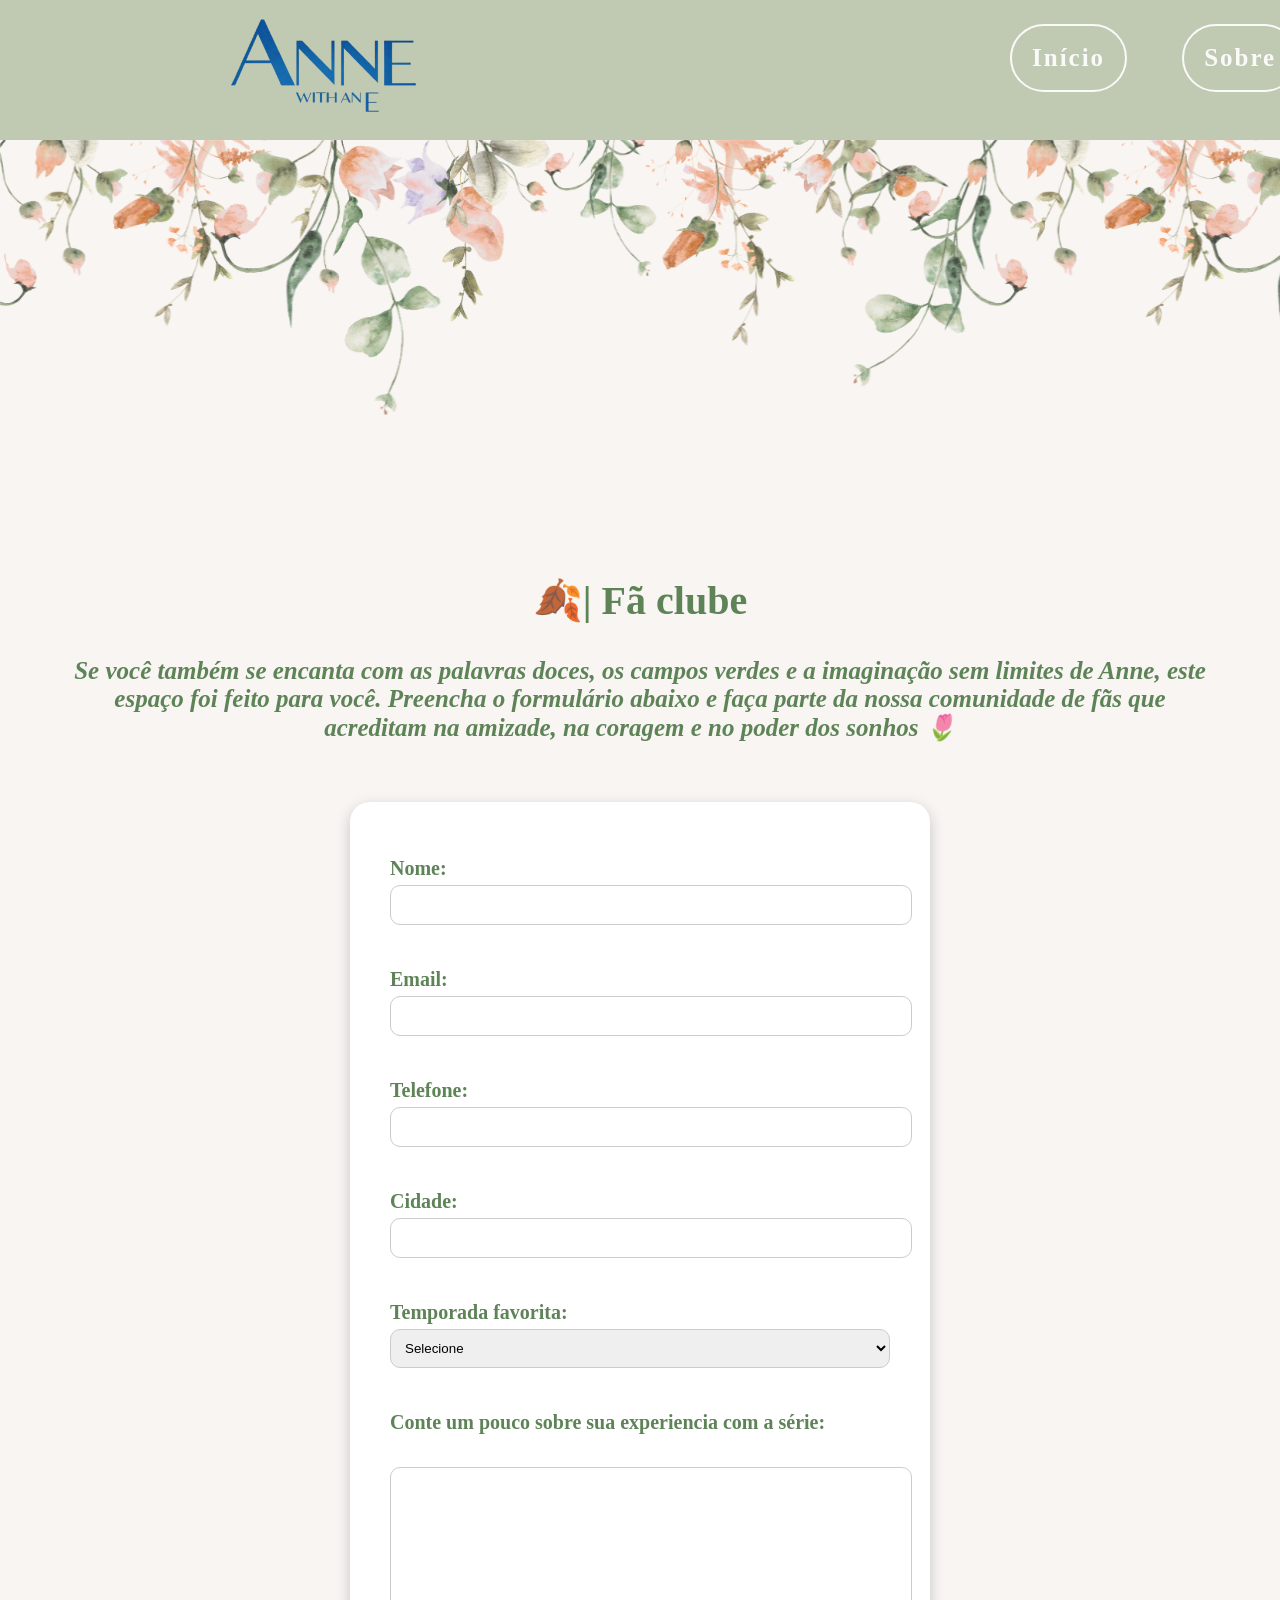
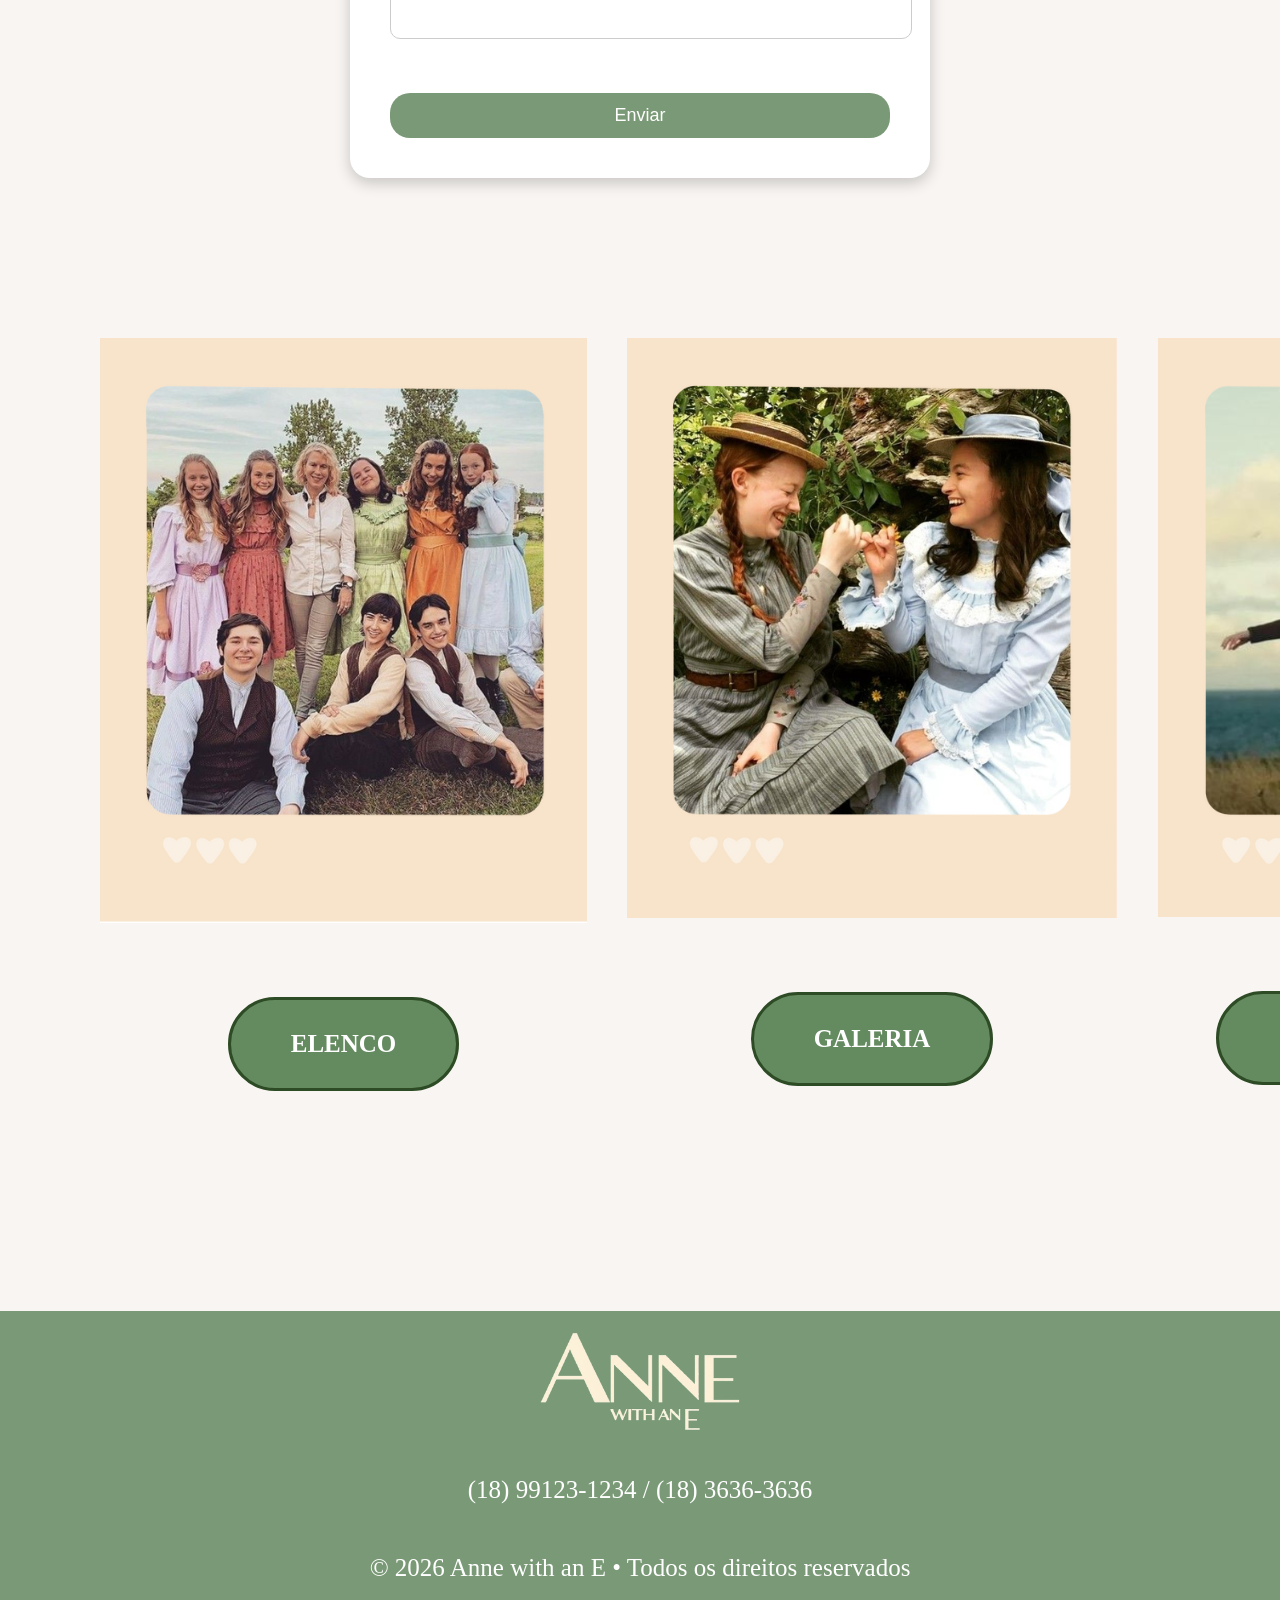
==== contato.html @ 7cd3576a "Add files via upload" ====
<!DOCTYPE html>
<html lang="en">
<head>
    <meta charset="UTF-8">
    <link rel="stylesheet" href="CSS/estilo.css">
    <title>Contato</title>
</head>
<body>

<section>
    <header class="cabecalho2">
        <div>
            <img class="logo2" src="IMG/logo.png" alt="Logo do Site">
        </div>
        <nav>
            <ul class="links">
                <a href="Inicio.html">
                    <li class="menu">Início</li>
                </a>
                <a href="sobre.html">
                    <li class="menu">Sobre</li>
                </a>
                <a href="episodio_temporada.html">
                    <li class="menu">Episódios/Temporadas</li>
                </a>
                <a href="galeria.html">
                    <li class="menu">Galeria</li>
                </a>
                <a href="">
                    <li class="menu">Fã Clube</li>
                </a>
            </ul>
        </nav>
    </header>
</section>

<div>
    <img src="IMG/decoracaoFundo.png" alt="Decoração" height="400" width="2280">
</div>


<section>
    <div>
        <h1 class="titulofaclube">🍂| Fã clube</h1>
        <p class="textofaclube">Se você também se encanta com as palavras doces, os campos verdes e a imaginação sem
            limites de Anne, este <br>
            espaço foi feito para você. Preencha o formulário abaixo e faça parte da nossa comunidade de fãs que <br>
            acreditam na amizade, na coragem e no poder dos sonhos 🌷</p>
    </div>
</section>

<section>
    <div>
        <form action="" method="POST" class="formulario">

            <label for="nome">Nome:</label>
            <input type="text" id="nome" name="nome" required>
            <br><br>

            <label for="email">Email:</label>
            <input type="text" id="email" name="email" required>
            <br><br>

            <label for="telefone">Telefone:</label>
            <input type="text" id="telefone" name="telefone" required>
            <br><br>

            <label for="cidade">Cidade:</label>
            <input type="text" id="cidade" name="cidade" required>
            <br><br>

            <label for="temporada">Temporada favorita:</label>
            <select id="temporada" name="temporada">
                <option value="">Selecione</option>
                <option value="temporada1">Temporada 1</option>
                <option value="temporada2">Temporada 2</option>
                <option value="temporada3">Temporada 3</option>
            </select>
            <br><br>

            <label for="experiencia">Conte um pouco sobre sua experiencia com a série:</label>
            <br>
            <textarea id="experiencia" name="experiencia" rows="10" cols="40" required> </textarea>
            <br><br>

            <button type="submit">Enviar</button>
        </form>
    </div>
</section>

<section class="navegacao_img, btn_navegacao">
    <div>
        <img class="img_navegacao" src="IMG/elenco.png">
        <div class="div_botao">
            <a href="sobre.html"><button class="btn_vejaMais">Elenco</button></a>
        </div>
    </div>
    <div>
        <img class="img_navegacao" src="IMG/galeria.png">
        <div class="div_botao">
            <a href="galeria.html"><button class="btn_vejaMais">Galeria</button></a>
        </div>
    </div>
    <div>
        <img class="img_navegacao" src="IMG/episodio.png">
        <div class="div_botao">
            <a href="episodio_temporada.html"><button class="btn_vejaMais">Guia de Episódios</button></a>
        </div>
    </div>
    <div>
        <img class="img_navegacao" src="IMG/membro.png">
        <div class="div_botao">
            <a href="contato.html"><button class="btn_vejaMais">Seja Membro</button></a>
        </div>
    </div>
</section>

<br><br><br><br><br>

<footer class="rodape">
    <div>
        <img class="logo_rodape" src="IMG/tituloBanner.png" alt="Logo do Site">
    </div>

    <p>(18) 99123-1234 / (18) 3636-3636</p>
    <p> © 2026 Anne with an E • Todos os direitos reservados</p>

</footer>


</body>
</html>
---- CSS/estilo.css ----
/*Inicio / home*/

body {
    margin: 0px;
    padding: 0px;
    background-color: #f8f5f2;
}

.cabecalho {
    background-color: rgba(172, 185, 155, 0.73);
    display: flex;
    justify-content: space-around;
    align-items: center;
    height: 150px;
    width: 100%;
    gap: 25px;
    position: absolute;
    bottom: 1150px;
    z-index: 9999;
}


.logo {
    display: flex;
    justify-content: left;
    position: relative;
    width: 200px;
    height: 100px;
}


.menu {
    color: #fafafa;
    letter-spacing: 2px;
    text-transform: capitalize;
    background-color: #0000;
    border: 2px solid #fafafa;
    border-radius: 40px;
    margin-left: 15px;
    font-family: Garamond;
    font-size: 25px;
    font-weight: 600;
    line-height: 24px;
    padding: 20px;
    margin: 10px;
}

li {
    display: list-item;
    unicode-bidi: isolate;
}

.links {
    display: flex;
    gap: 35px;
    list-style: none;
}

.banner {
    display: flex;
    justify-content: center;
    align-items: center;
    flex-direction: column;
    position: relative;
    width: 100%;
    height: 100%;
    text-align: center;
}

.video_container {
    position: relative;
    width: 100%;
    height: 100%;
}

.TituloBanner {
    position: absolute;
}

.FundoVideo {
    width: 100%;
    height: 100%;
}

.menu:hover {
    background-color: #648a5f;
    transition: background-color 0.5s ease;
}

.sinopse {
    align-items: center;
    justify-content: center;
}

.TituloSinopse {
    text-align: center;
    font-family: Garamond;
    font-size: 40px;
    color: #5d8357;
}

.trailer {
    display: flex;
    align-items: center;
    justify-content: center;
}

.trailerTitulo {
    text-align: center;
    font-style: italic;
    font-size: 20px;
    color: #5d8357;
}


.btn_membro {
    display: inline-block;
    background: transparent;
    color: #fff;
    border: 3px solid #fff;
    padding: 30px 60px;
    font-size: 25px;
    font-family: Garamond;
    font-weight: bold;
    text-transform: uppercase;
    position: absolute;
    bottom: 280px;
}

a {
    color: #fff;
}

.btn_membro:hover {
    background-color: #5d8357;
    transition: background-color 0.5s ease;
}

.div_botao {
    align-items: center;
    justify-content: center;
    display: flex;
    text-align: center;
}

.btn_vejaMais {
    display: inline-block;
    background: #648a5f;
    color: #fff;
    border: 3px solid #2d4b25;
    border-radius: 50px;
    padding: 30px 60px;
    font-size: 25px;
    font-family: Garamond;
    font-weight: bold;
    text-transform: uppercase;
    position: relative;
    margin: 50px;
}

.btn_vejaMais:hover {
    background-color: #33572b;
    transition: background-color 0.5s ease;
}

/*Rodapé*/

.rodape {
    display: flex;
    justify-content: center;
    align-items: center;
    flex-direction: column;
    background: #7a9a77;
    color: #fff;
    font-size: 25px;
    font-family: Garamond;
}

.logo_rodape {
    display: flex;
    justify-content: center;
    align-items: center;
    flex-direction: column;
    width: 200px;
    height: 100px;
    padding: 20px;

}

/*Imagens de navegacao*/

a {
    text-decoration: none;
}

.navegacao_img {
    display: flex;
    padding: 80px;
}

.img_navegacao {
    margin: 20px;
    gap: 20px;
    transition: transform 0.3s;
}

.img_navegacao:hover {
    transform: scale(1.1);
}

.btn_navegacao {
    display: flex;
    padding: 80px;
}

/*Episodios e Temporadas*/

.cabecalho2 {
    background-color: #ACB99BBA;
    display: flex;
    align-items: center;
    height: 140px;
    width: 100%;
    gap: 300px;
}

.logo2 {
    display: flex;
    justify-content: left;
    position: relative;
    width: 200px;
    height: 100px;
    padding: 230px;
    margin-top: -10px;
}

.iframe_trailer {
    display: flex;
    padding: 50px;
    margin: 100px;
}

.tabelaEpisodios {
    display: flex;
    margin: 150px;
}

.Sessao_episodios {
    display: flex;
}

.tabelaEpisodios {
    width: 50%;
    border-collapse: collapse;
    font-family: 'Times New Roman';
    font-size: 20px;
    color: #4A3B2E;
    border-radius: 10px;
    margin-left: auto;
    margin-right: auto;
}

th, td {
    padding: 12px 15px;
    text-align: left;
}

th {
    background-color: #B08B61; /* sépia */
    color: #fff;
    text-align: center;
    font-size: 24px;
    font-family: Garamond;
}


tr:hover {
    background-color: #EAD9C4;
    transition: background-color 0.5s ease;
}

.titulo_tabela {
    text-align: center;
    font-family: Garamond;
    font-size: 30px;
    color: #795537;
}

/*Galeria*/

.galeria {
    display: flex;
}

.img_galeria {
    margin: 20px;
    border: 4px solid #648a5f;
    transition: transform 0.3s;
}

.img_galeria:hover {
    transform: scale(1.1);
}

.titulo_galeria {
    font-family: Garamond;
    font-size: 20px;
    color: #5d8357;
}

.videos_galeria {
    display: flex;
    margin: 20px;
}

.video {
    margin: 10px;
}


/*Contato*/

.titulofaclube {
    text-align: center;
    font-family: Garamond;
    font-size: 40px;
    color: #5d8357;

}

.textofaclube {
    display: block;
    margin-block-start: 0.83em;
    margin-block-end: 0.83em;
    margin-inline-start: 0px;
    margin-inline-end: 0px;
    font-weight: bold;
    text-align: center;
    font-style: italic;
    font-size: 25px;
    color: #5d8357;

}

.formulario {
    display: block;
    margin-block-start: 6em;
    font-weight: bold;
    text-align: center;
    font-style: left;
    font-size: 25px;
    color: #5d8357;

}

.formulario {
    width: 500px;
    margin: 60px auto;
    padding: 40px;
    background-color: #ffffff;
    border-radius: 20px;
    box-shadow: 0px 5px 15px rgba(0, 0, 0, 0.2);
    font-family: Garamond;
    color: #5d8357;
}

.formulario label {
    display: block;
    text-align: left;
    font-size: 20px;
    margin-top: 15px;
}

.formulario input {
    width: 100%;
    padding: 10px;
    margin-top: 5px;
    border-radius: 10px;
    border: 1px solid #ccc;
    font-size: 16px;
}

.formulario select {
    width: 100%;
    padding: 10px;
    border-radius: 10px;
    border: 1px solid #ccc;
    margin-top: 5px;
}

.formulario textarea {
    width: 100%;
    border-radius: 10px;
    border: 1px solid #ccc;
    padding: 10px;
    margin-top: 5px;
    resize: none;
}

.formulario button {
    margin-top: 20px;
    padding: 12px;
    width: 100%;
    background-color: #7a9a77;
    color: white;
    border: none;
    border-radius: 20px;
    font-size: 18px;
    cursor: pointer;
}

.formulario button:hover {
    background-color: #33572b;
    transition: background-color 0.5s ease;
}


/*Sobre*/

.titulo_sobre {
    text-align: center;
    font-family: Garamond;
    font-size: 40px;
    color: #33572b;
}

.titulo_sobre_sessao {
    text-align: center;
    font-family: Garamond;
    font-size: 30px;
    color: #33572b;
}

.lista_sobre {
    font-family: Garamond;
    font-size: 25px;
    color: #33572b;
    list-style: none;
}

.conteudo {
    display: flex;
    text-align: center;
}

.tema {
    margin: 100px;
}


.sinopse {
    display: flex;
    text-align: center;
    font-family: 'Dancing Script', cursive; font-style: italic;
    font-size: 23px;
    color: #33572b;
    font-style: italic;
}

.personagens{
    display: flex;
    margin: 40px;
    justify-content: center;
}

.titulo_personagem{
    text-align: center;
    font-family: Garamond;
    font-size: 30px;
    color: #33572b;
}

.subtitulo_personagem{
    text-align: center;
    font-family: 'Dancing Script', cursive; font-style: italic;
    font-size: 20px;
    color: #57412b;
}

.img_personagem {
    margin: 20px;
    transition: transform 0.3s;
}

.img_personagem:hover {
    transform: scale(1.1);
}

/*TABELA SOBRE*/

.tabela{
    display: flex;
    justify-content: center;
    margin-top: 40px;
}

table{
    border-collapse: collapse;
    width: 60%;
    font-family: Garamond;
    background-color: #ffffff;
    border-radius: 10px;
    overflow: hidden;
}

th{
    background-color: #5d8357;
    color: white;
    font-size: 22px;
    padding: 15px;
}

td{
    padding: 12px;
    text-align: center;
    font-size: 20px;
    color: #5d8357;
}

tr:nth-child(even){
    background-color: #f2f2f2;
}

tr:hover{
    background-color: #dfe8d9;
    transition: 0.3s;
}

.direcao{
    font-weight: bold;
    text-align: center;
    font-style:italic;
    font-size: 23px;
    color: #5d8357;
}

.lista_direcao{
    display: flex;
    align-items: center;
    justify-content: center;
    font-family: 'Dancing Script', cursive; font-style: italic;
    color: #57412b;
    font-size: 23px;
    list-style: none;
    gap: 30px;
}
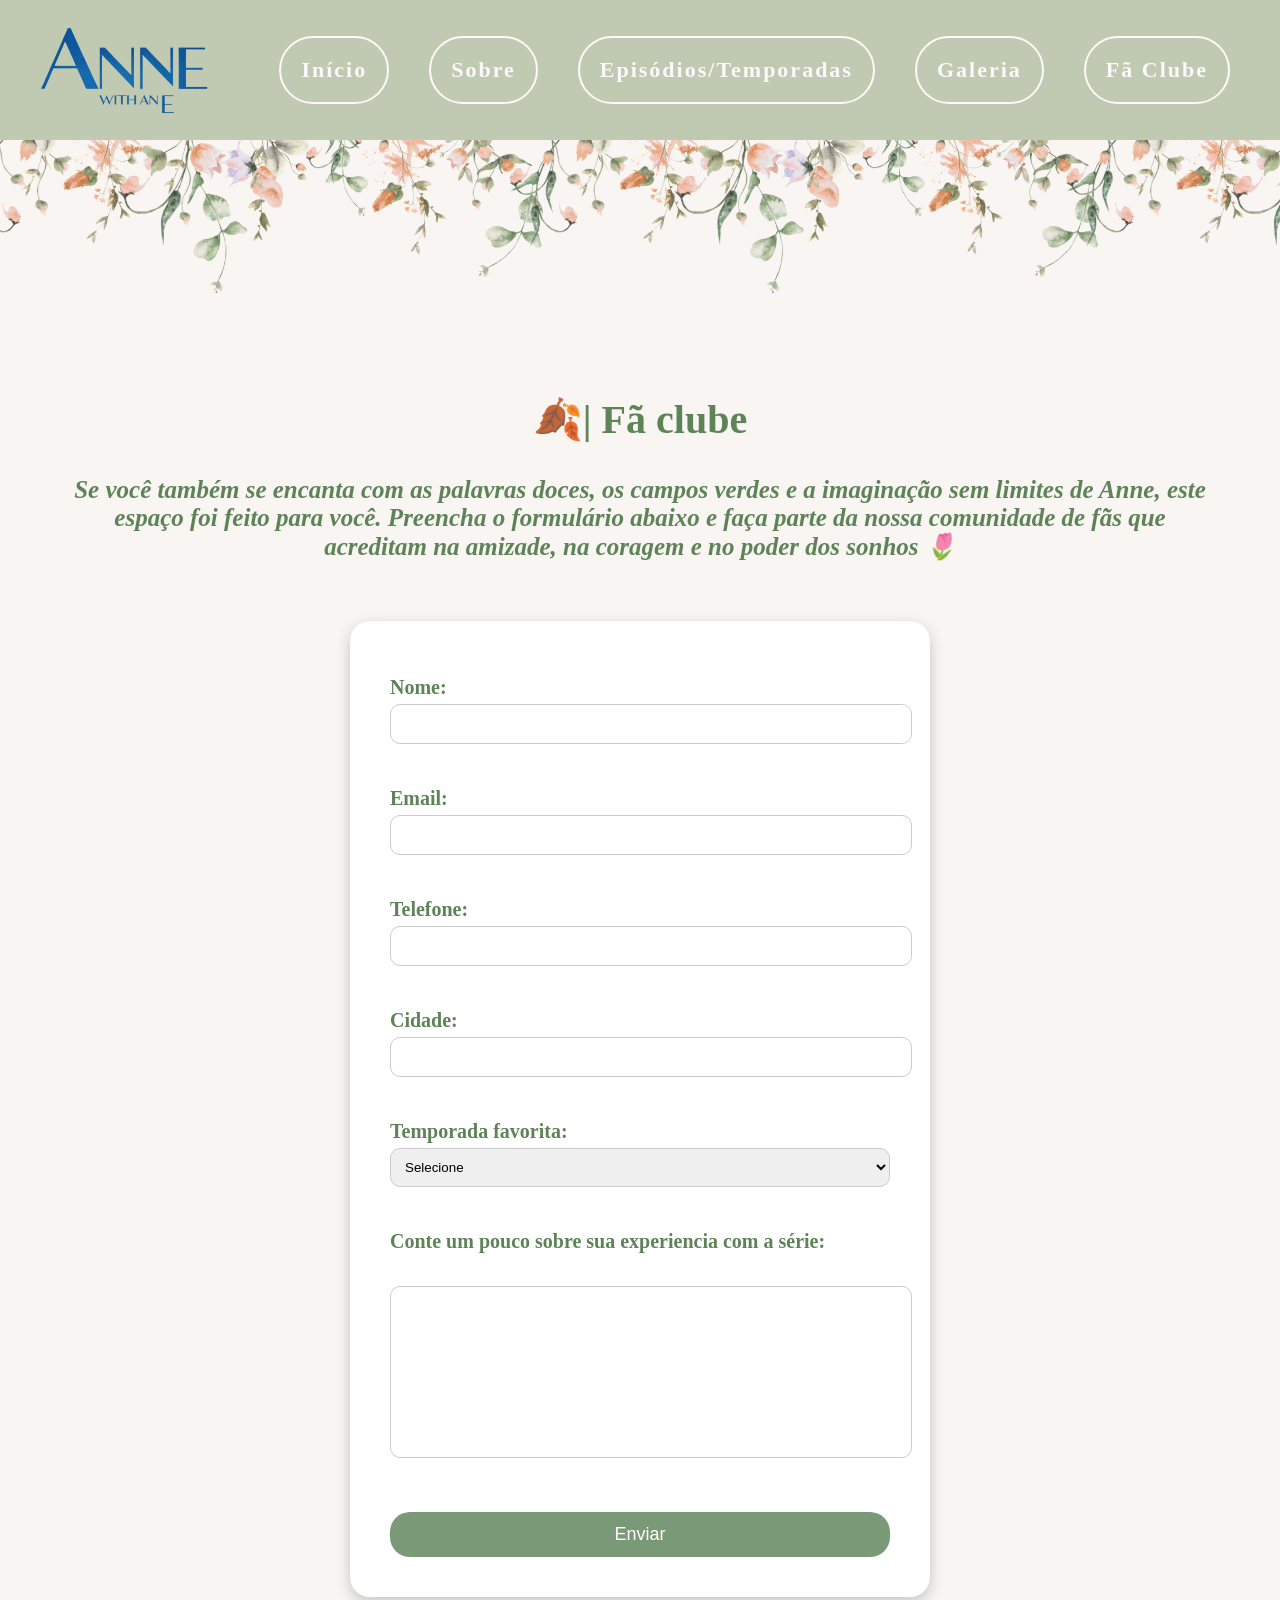
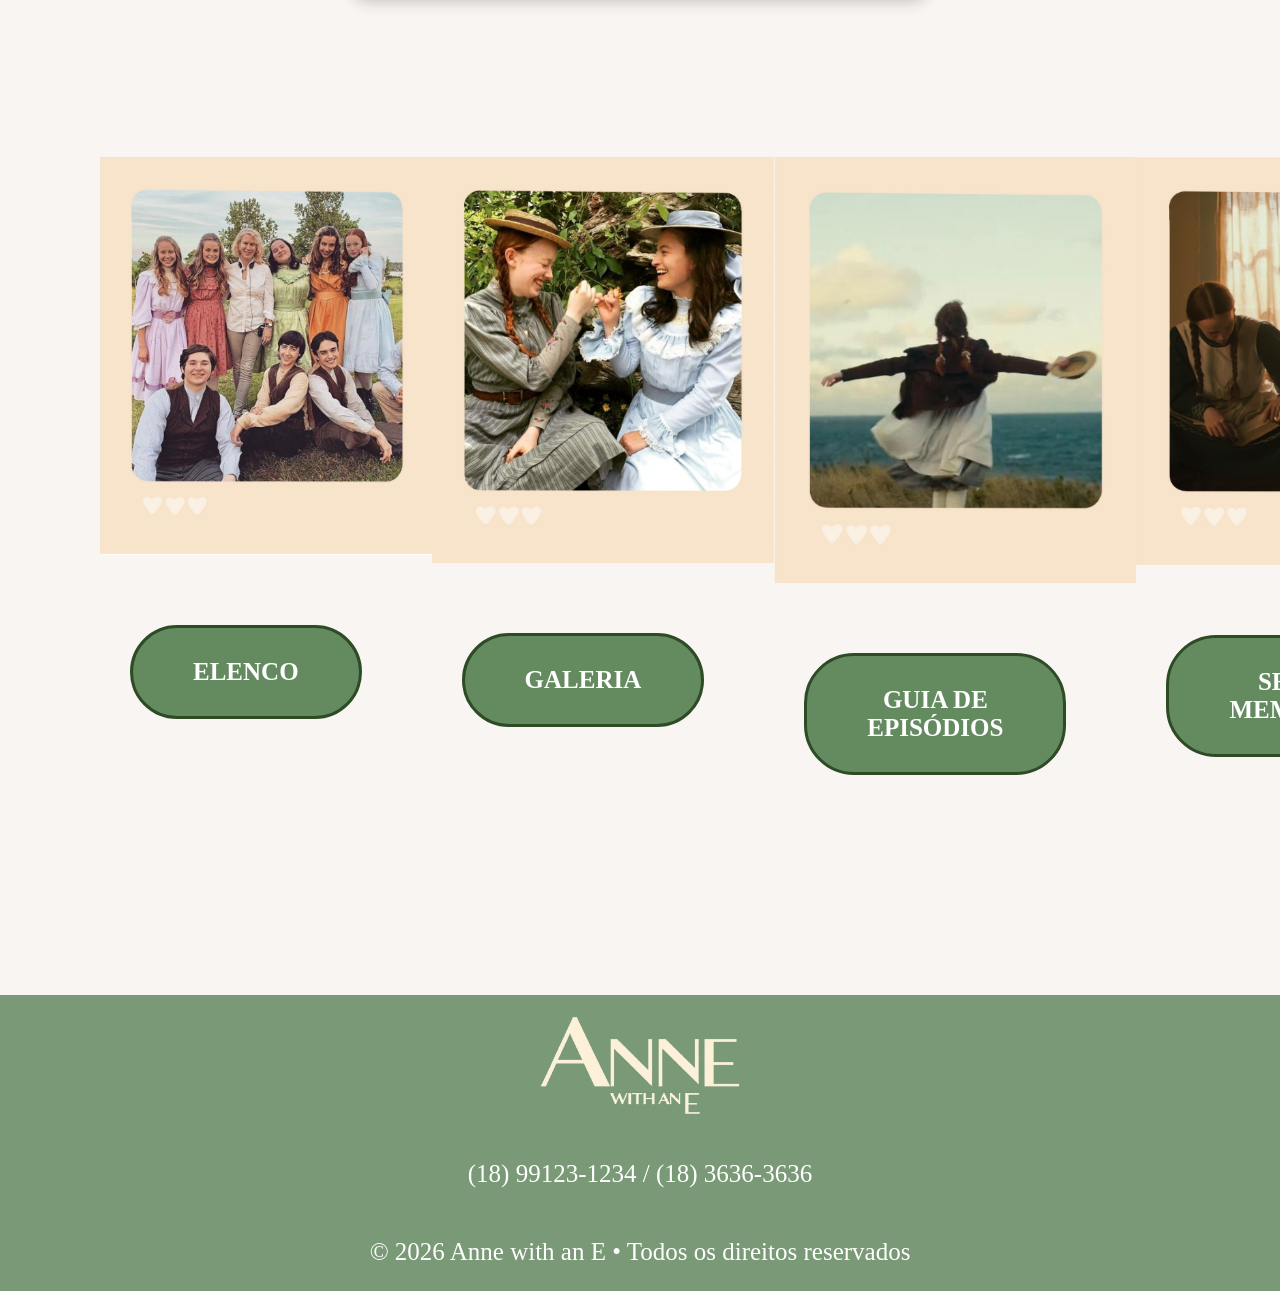
==== commit 79c4c7f9: "Alteracoes no css e html" ====
--- a/contato.html
+++ b/contato.html
@@ -14,7 +14,7 @@
         </div>
         <nav>
             <ul class="links">
-                <a href="Inicio.html">
+                <a href="index.html">
                     <li class="menu">Início</li>
                 </a>
                 <a href="sobre.html">
@@ -26,7 +26,7 @@
                 <a href="galeria.html">
                     <li class="menu">Galeria</li>
                 </a>
-                <a href="">
+                <a href="contato.html">
                     <li class="menu">Fã Clube</li>
                 </a>
             </ul>
@@ -35,7 +35,7 @@
 </section>
 
 <div>
-    <img src="IMG/decoracaoFundo.png" alt="Decoração" height="400" width="2280">
+    <img src="IMG/decoracaoFundo.png" alt="Decoração" style="width: 100%; height: auto;">
 </div>
 
 
--- a/CSS/estilo.css
+++ b/CSS/estilo.css
@@ -4,6 +4,14 @@
     margin: 0px;
     padding: 0px;
     background-color: #f8f5f2;
+    overflow-x: hidden;
+}
+
+/* Imagens e vídeos responsivos */
+img, video {
+    max-width: 100%;
+    height: auto;
+    display: block;
 }
 
 .cabecalho {
@@ -15,7 +23,7 @@
     width: 100%;
     gap: 25px;
     position: absolute;
-    bottom: 1150px;
+    top: 0;
     z-index: 9999;
 }
 
@@ -38,7 +46,7 @@
     border-radius: 40px;
     margin-left: 15px;
     font-family: Garamond;
-    font-size: 25px;
+    font-size: 22px;
     font-weight: 600;
     line-height: 24px;
     padding: 20px;
@@ -52,8 +60,10 @@
 
 .links {
     display: flex;
-    gap: 35px;
+    gap: 20px;
     list-style: none;
+    justify-content: center;
+    flex-wrap: wrap;
 }
 
 .banner {
@@ -75,6 +85,12 @@
 
 .TituloBanner {
     position: absolute;
+    bottom: 180px;
+}
+
+.div_botao_banner {
+    position: absolute;
+    bottom: 80px;
 }
 
 .FundoVideo {
@@ -123,8 +139,7 @@
     font-family: Garamond;
     font-weight: bold;
     text-transform: uppercase;
-    position: absolute;
-    bottom: 280px;
+    cursor: pointer;
 }
 
 a {
@@ -219,19 +234,20 @@
     background-color: #ACB99BBA;
     display: flex;
     align-items: center;
+    justify-content: space-between;
     height: 140px;
     width: 100%;
-    gap: 300px;
+    padding: 0 40px;
+    box-sizing: border-box;
 }
 
 .logo2 {
     display: flex;
     justify-content: left;
-    position: relative;
-    width: 200px;
-    height: 100px;
-    padding: 230px;
-    margin-top: -10px;
+    width: 180px;
+    height: auto;
+    margin: 0;
+    padding: 0;
 }
 
 .iframe_trailer {
@@ -544,3 +560,117 @@
     list-style: none;
     gap: 30px;
 }
+
+/* ===========================
+   RESPONSIVIDADE
+   =========================== */
+
+@media (max-width: 1024px) {
+    .cabecalho {
+        height: auto;
+        padding: 10px 16px;
+    }
+
+    .links {
+        flex-wrap: wrap;
+        justify-content: center;
+        gap: 16px;
+    }
+
+    .menu {
+        font-size: 18px;
+        padding: 10px 18px;
+    }
+
+    .TituloBanner img {
+        max-width: 80%;
+    }
+
+    .btn_membro {
+        padding: 20px 40px;
+        font-size: 20px;
+    }
+}
+
+@media (max-width: 768px) {
+    .cabecalho {
+        flex-direction: column;
+        gap: 12px;
+    }
+
+    .cabecalho2 {
+        flex-direction: column;
+        align-items: center;
+        justify-content: center;
+        gap: 12px;
+        height: auto;
+        padding: 12px 16px;
+    }
+
+    .logo, .logo2 {
+        width: 150px;
+        height: auto;
+        padding: 0;
+        margin: 0;
+    }
+
+    .TituloSinopse,
+    .titulo_sobre,
+    .titulofaclube {
+        font-size: 28px;
+    }
+
+    .conteudo,
+    .personagens,
+    .galeria,
+    .videos_galeria,
+    .navegacao_img,
+    .btn_navegacao,
+    .Sessao_episodios {
+        flex-direction: column;
+        align-items: center;
+        padding: 20px;
+        margin: 0;
+    }
+
+    .tema {
+        margin: 24px 0;
+    }
+
+    .tabelaEpisodios,
+    table {
+        width: 100%;
+        margin: 20px auto;
+    }
+
+    .iframe_trailer {
+        flex-direction: column;
+        padding: 20px;
+        margin: 20px;
+    }
+
+    .formulario {
+        width: 90%;
+        margin: 30px auto;
+        padding: 24px;
+    }
+
+    .btn_vejaMais {
+        padding: 18px 32px;
+        font-size: 18px;
+        margin: 20px;
+    }
+
+    .btn_membro {
+        padding: 18px 32px;
+        font-size: 18px;
+    }
+
+    .TituloBanner {
+        bottom: 140px;
+    }
+
+    .div_botao_banner {
+        bottom: 40px;
+    }
+}
